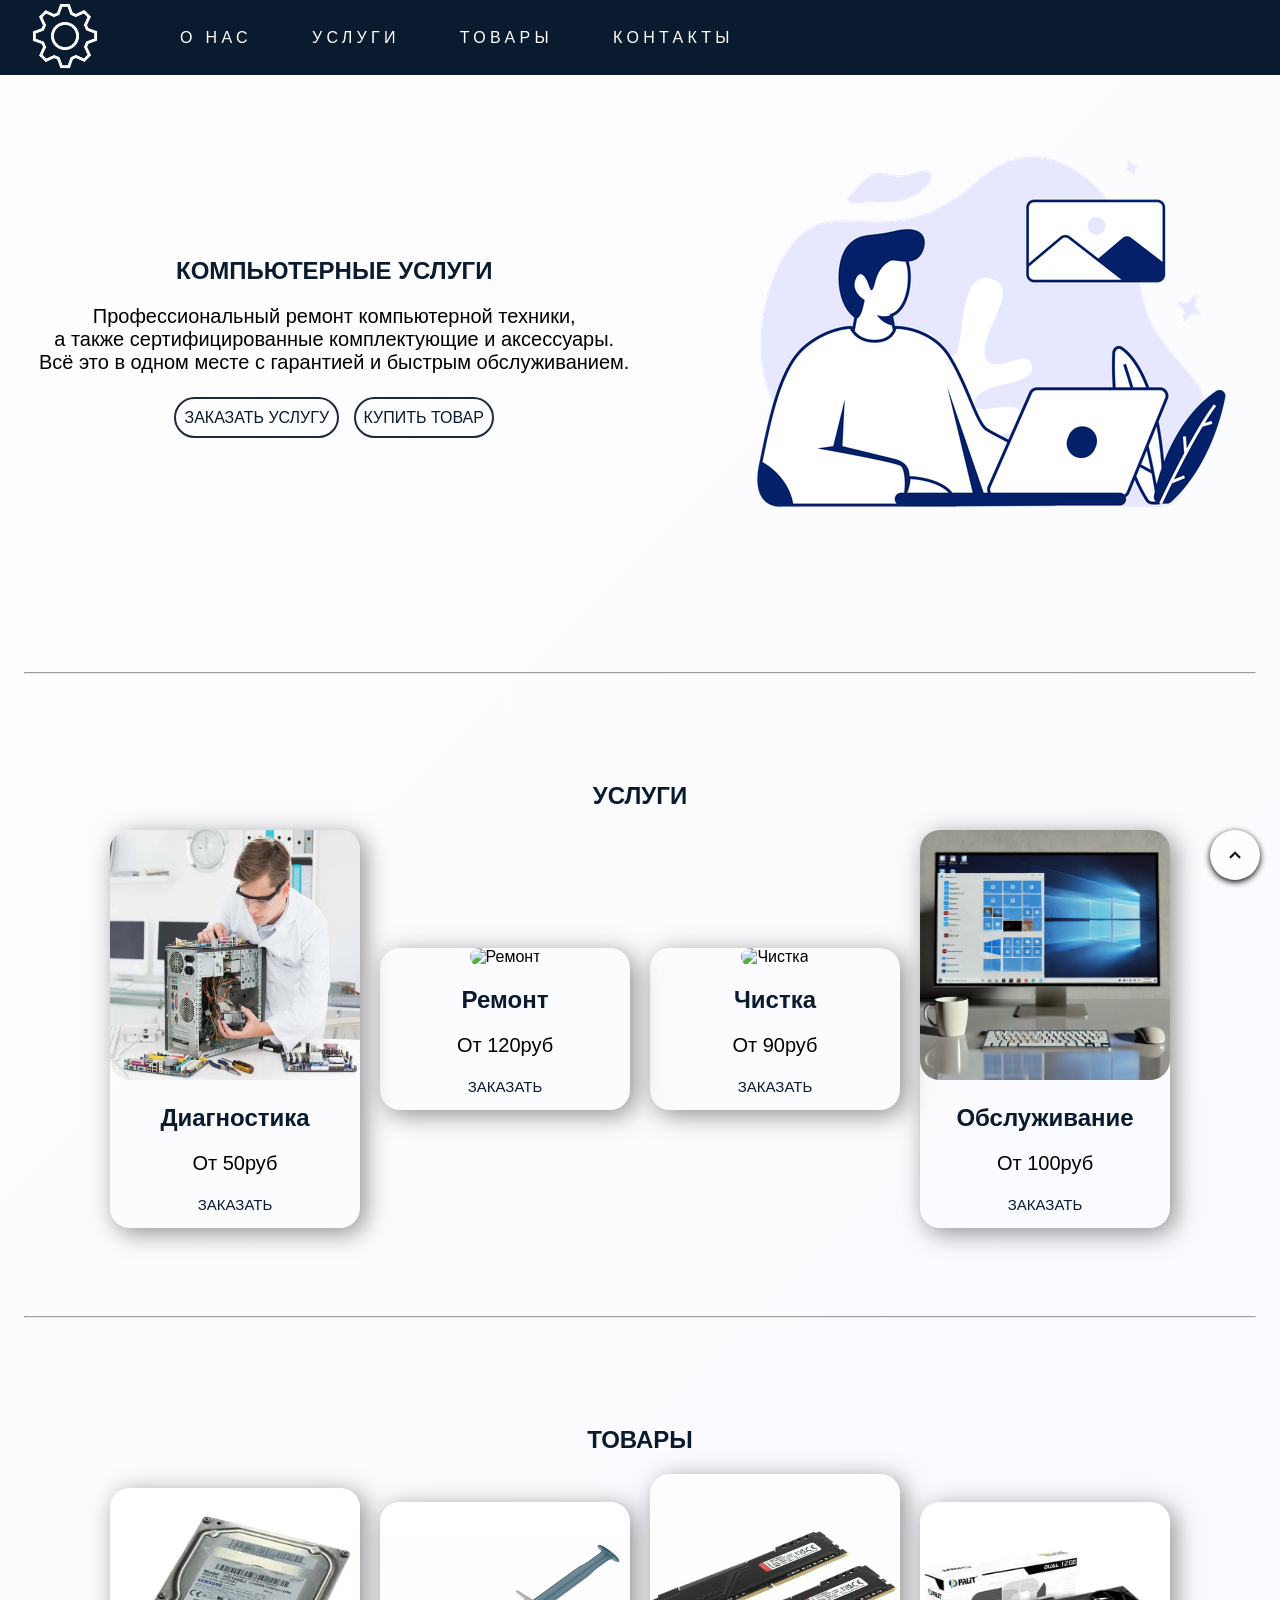
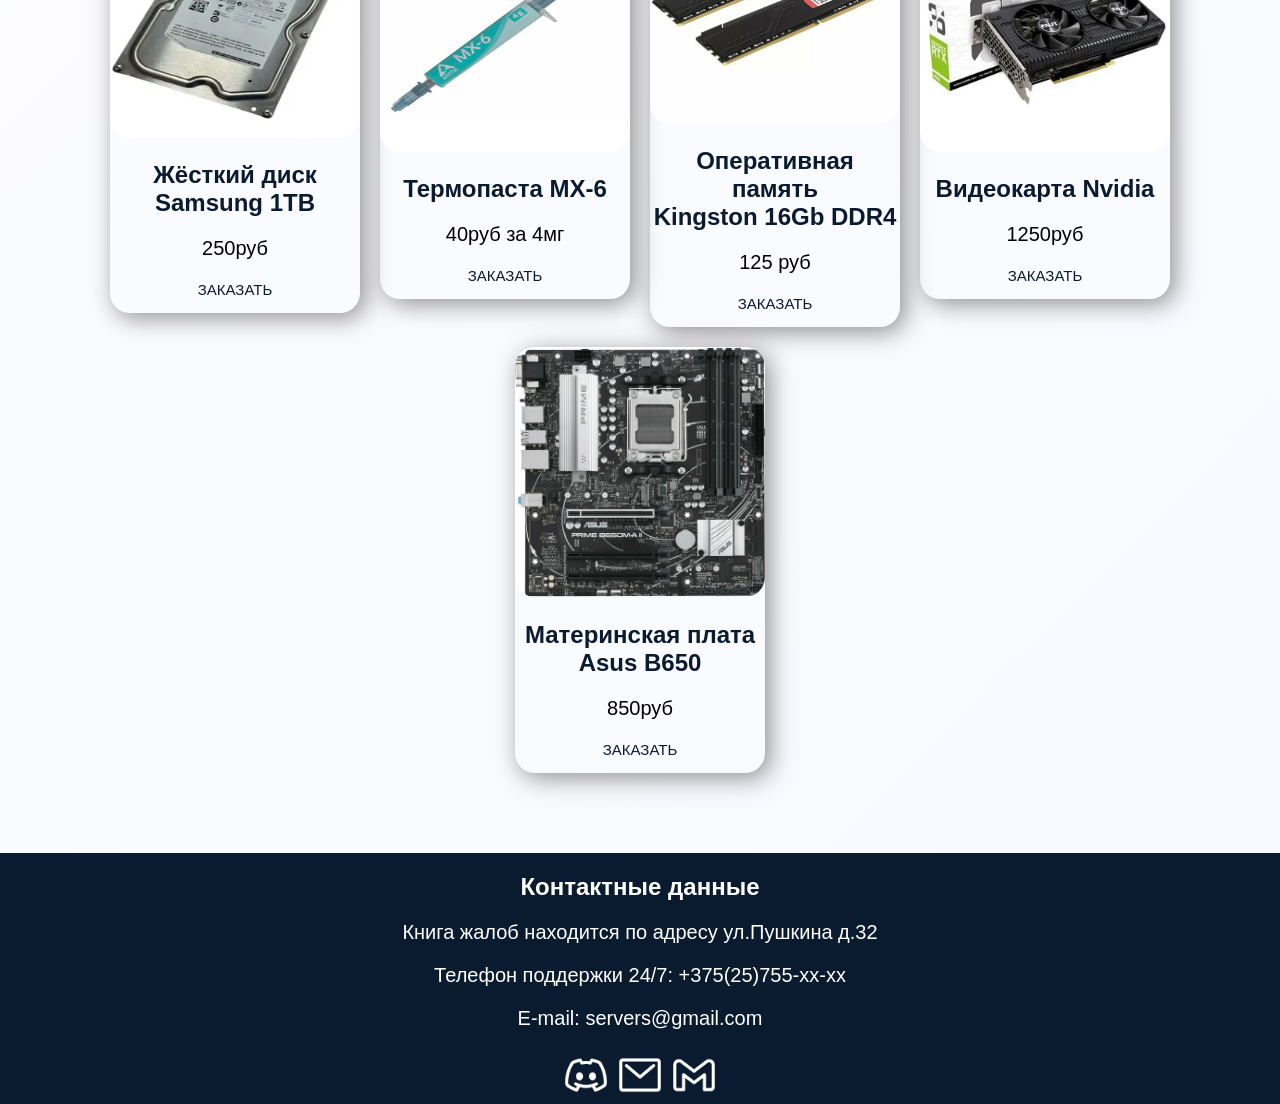
==== index.html @ 9a694963 "indesx" ====
<!DOCTYPE html>
<html lang="en">
<head>
    <meta charset="UTF-8">
    <meta name="viewport" content="width=, initial-scale=1.0">
    <title>Document</title>
    <link rel="stylesheet" href="css/test1.css">
</head>
<body>
   <header>
    <div class="logo">
        <a href="">
            <img src="img/gear.png" alt="Лого" width="70" height="70">
        </a>
    </div>

    <input type="checkbox" id="menu-toggle">

    <label for="menu-toggle" class="burger">
        <span></span>
        <span></span>
        <span></span>
    </label>

    <nav class="menu">
        <ul>
            <li><a href="#About">О нас</a></li>
            <li><a href="#Services">Услуги</a></li>
            <li><a href="#Products">Товары</a></li>
            <li><a href="#Contacts">Контакты</a></li>
        </ul>
    </nav>
    </header>

    <div id="top"></div>
    
    <main class="wid">
        <section id="About">
            <div class="container">
                <div class="container-about">
                    <div class="about">
                        <h1>Компьютерные услуги</h1>
                        <p>Профессиональный ремонт компьютерной техники, <br> а также сертифицированные комплектующие и аксессуары. <br> Всё это в одном месте с гарантией и быстрым обслуживанием.</p>
                        <a href="#Services"> Заказать услугу</a>
                        <a href="#Products"> Купить товар</a>
                    </div>
                    <div class="about-img">
                        <img src="img/man-working-on-laptop.png" alt="Знакомство">
                    </div>
                </div>
            </div>
        </section>

        <div id="show-button" class="trigger"></div>
    
           <!-- Индикатор прокрутки -->
        <div class="scroll-indicator" id="scrollIndicator"></div>

        <hr>

        <section id="Services">
            <div class="container">
                <h1>Услуги</h1>

                    <div class="card">
                    <div class="card-ysl">
                        <img src="img/diag.webp" alt="Диагностика">   
                        <h2>Диагностика</h2>
                        <p class="">От 50руб</p>
                        <button><a href="">Заказать</a></button>
                    </div> 

                    <div class="card-ysl">
                        <img src="img/repair.jpg" alt="Ремонт">
                        <h2>Ремонт</h2>
                        <p class="">От 120руб</p>
                        <button><a href="">Заказать</a></button>
                    </div>  

                    <div class="card-ysl">
                        <img src="img/clean.jpg" alt="Чистка"> 
                         <h2>Чистка</h2>
                         <p class="">От 90руб</p>
                        <button><a href="">Заказать</a></button>
                    </div>    

                     <div class="card-ysl">
                        <img src="img/wind.webp" alt="Чистка"> 
                         <h2>Обслуживание</h2>
                         <p class="">От 100руб</p>
                        <button><a href="">Заказать</a></button>
                    </div>   

                </div>   
            </div>
        </section>

        <div id="trigger-point"></div>

        <hr>

        <section id="Products">
            <div class="container">
                <h1>Товары</h1>

                    <div class="card">
                       <div class="card-tov">
                        <img src="img/disk.webp" alt="Жёсткий диск">
                        <h2>Жёсткий диск <br> Samsung 1TB</h2>
                        <p>250руб</p>
                        <button><a href="">Заказать</a></button>
                    </div>

                    <div class="card-tov">
                        <img src="img/past.webp" alt="Термопаста">
                        <h2>Термопаста MX-6</h2>
                        <p>40руб за 4мг</p>
                        <button><a href="">Заказать</a></button>
                    </div>
                   
                    <div class="card-tov">
                        <img src="img/pam.webp" alt="Оперативная память">
                        <h2>Оперативная память <br> Kingston 16Gb DDR4</h2>
                        <p>125 руб </p>
                        <button><a href="">Заказать</a></button>
                    </div>
                 
                    <div class="card-tov">
                        <img src="img/videoo.webp" alt="Видеокарта">
                        <h2>Видеокарта Nvidia</h2>
                        <p>1250руб</p>
                        <button><a href="">Заказать</a></button>
                    </div>    
                    
                    <div class="card-tov">
                        <img src="img/asus.webp" alt="Материнская плата">
                        <h2>Материнская плата <br> Asus B650</h2>
                        <p>850руб</p>
                        <button><a href="">Заказать</a></button>
                    </div>       
                </div>        
            </div>
        </section>

    </main>
   
    <div class="to-top-btn">
        <a href="#top">
            <img src="img/row.png" alt="Arrow Up">
        </a>
    </div>

    
    <footer id="Contacts">
        <div class="container">

            <div> 
                <h2>Контактные данные</h2>
                <p>Книга жалоб находится по адресу ул.Пушкина д.32</p>
                <P>Телефон поддержки 24/7: +375(25)755-хх-хх</P>
                <p>E-mail: servers@gmail.com </p>
            </div>
        
            <div class="knop">
                <a href=""><img src="img/discord.png" alt=""></a>
                <a href=""><img src="img/mail.png" alt=""></a>
                <a href=""><img src="img/gmail.png" alt=""></a>
            </div>

        </div>   
    </footer>
    
</body>
</html>
---- css/test1.css ----
header {
    display: flex;
    top: 0;
    left: 0;
    flex-direction: row;
    position: fixed;
    width: 100%;
    height: 75px;
    align-items: center;
    background-color: #0A1A2F;
    z-index: 1000;
}

.menu {
  flex-grow: 1;
}

.menu ul {
    display: flex;
    gap: 20px;
    list-style: none;
    margin: 0;
}

.menu li {
  margin-right: 20px;
}

.menu li:last-child {
  margin-right: 0;
}

a {
 text-decoration: none;
 color: #0A1A2F;
}

.menu a {
    color: white;
    text-decoration: none;
}

#menu-toggle {
    display: none;
}

.burger {
    display: none;
    flex-direction: column;
    cursor: pointer;
    gap: 5px;
}

.burger span {
    width: 25px;
    height: 3px;
    background: white;
    display: block;
}

.logo {
  margin-right: 30px; 
  margin-left: 30px;
  
}

.logo img {
  transition: transform 1.3s ease;
}

.logo img:hover{
  transform: rotate(360deg);
}

.menu a,
.menu .active {
  display: block;
  padding: 8px 10px;
  text-transform: uppercase;
  letter-spacing: .27em;
}

.ul li {
  transition: all 0.3s ease; 
  list-style: none;
}

ul li:hover {
  background-color: #007bff8e;
  color: white;
  transform: scale(1.05);
  cursor: pointer;
  border-radius: 50px;
}

section{
  padding: 80px 0;
}

.about a,
.about .active{
  padding: 10px 8px;
  margin: 5px;
  border: 2px solid #1e293b;
  border-radius: 50px;
  text-transform: uppercase;
  width: 150px;
  height: auto;
}

.about p{
  padding-bottom: 15px;
}

.about a {
  transition: all 0.3s ease; 
  list-style: none;
}

.about a:hover {
  background-color: #414141;
  color: white;
  transform: scale(1.05);
  cursor: pointer;
  border-radius: 50px;
}

.about-img  img{
  width: 500px;
  height: 500px;
  border-radius: 50px;
  flex: 1;
  text-align: center;
  transition: transform 1.3s ease;
}

.about-img img:hover{
  transform: rotate(5deg); 
}

body { 
  background: linear-gradient(135deg, #fefefe 0%, #f8f9ff 100%);
  font-family: 'Segoe UI', Tahoma, Geneva, Verdana, sans-serif;
    margin: 0;
  padding: 0; 
}

.wid{
   max-width: 1480px;
  margin: 0 auto;
  padding: 0 24px;
  text-align: center; 
}

.container{
  max-width: 1480px;
  margin: 0 auto;
  padding: 0 15px;
  text-align: center;
} 

.container-about{
  display: flex;
  flex-wrap: wrap;
  align-items: center;
  justify-content: space-between;
}

.container h1{
  text-transform: uppercase;
}

.container p {
  font-size: 20px;
}

h1, h2{
 color: #0A1A2F;
}

img {
    max-width: 100%;
    height: auto;
}

.card {
  display: flex;
  flex-wrap: wrap; 
  align-items: center;
  gap: 20px;
  justify-content: center
}

.card img{
  width: 250px;
  height: 250px;
  border-radius: 20px;
}

.card-ysl{
  border-radius: 20px;
  box-shadow: 5px 5px 25px rgba(71, 71, 71, 0.596);
  height: auto;
  transition: all 0.3s ease; 
  list-style: none;
}

.card a{
  padding: 10px 8px;
  margin: 5px;
  margin-top: auto;
  border-radius: 50px;
  text-transform: uppercase;
  transition: all 0.3s ease; 
  width: 150px;
  height: auto;
}

.card-ysl:hover {
  transform: scale(1.05);
  cursor: pointer;
}

.card a:hover{
  background-color: #414141;
  color: white;
  transform: scale(1.05);
  cursor: pointer;
  border-radius: 50px;
}

.card-tov{
  border-radius: 20px;
  box-shadow: 5px 5px 25px rgba(71, 71, 71, 0.596);
  height: auto;
  transition: all 0.3s ease; 
  list-style: none;
}

.card-tov:hover {
  transform: scale(1.05);
  cursor: pointer;
}

.card-ysl,
.card-tov {
    width: 250px;
    text-align: center;
}

.to-top-btn a {
  position: fixed;
  bottom: 20px;
  right: 20px;
  width: 50px;
  height: 50px;
  background-color: #fefefe;
  border-radius: 50%;
  display: flex;
  justify-content: center;
  align-items: center;
  box-shadow: 0 2px 6px rgb(0, 0, 0);
  z-index: 1000;
}

.to-top-btn img {
  width: 24px;
  height: 24px;

}

.to-top-btn а:hover {
  width: 24px;
  height: 24px;
}

html {
  scroll-behavior: smooth;
  scroll-margin-top: 80px;
}

button{
  padding-bottom: 15px;
  border: none;     
  outline: none;     
  background: none;
  font-size: 15px;
}

footer{
  min-height: 100%;
  width: 100%;
  display: flex;
  flex-direction: row;
  position: static;
  align-items: center;
  background-color: #0A1A2F;
  color: white;
}

.footer_i{
  max-width: 1480px;
  display: flex;
  flex-direction:column;
  flex: 1;
  align-items: center;
}

footer h2 {
  color: white;
}

footer img {
  height: 50px;
  width: 50px;
}

.knop img {
  transition: all 0.3s ease; 
}

.knop img:hover {
  transform: scale(1.15);
  cursor: pointer;
}

@media (max-width: 768px) {

  .burger {
      display: flex;
  }

  .menu {
      position: absolute;
      top: 100%;
      right: 0;
      width: 100%;
      background: #222;

      max-height: 0;
      overflow: hidden;
      transition: 0.3s;
  }

  .menu ul {
      flex-direction: column;
      text-align: center;
      padding: 20px 0;
  }

  #menu-toggle:checked ~ .menu {
      max-height: 300px;
  }

}

@media (max-width: 1024px) {

  .burger {
      display: flex;
  }

  .menu {
      position: absolute;
      top: 100%;
      right: 0;
      width: 100%;
      background: #222;

      max-height: 0;
      overflow: hidden;
      transition: 0.3s;
  }

  .menu ul {
      flex-direction: column;
      text-align: center;
      padding: 20px 0;
  }

  #menu-toggle:checked ~ .menu {
      max-height: 300px;
  }

}

@media (max-width: 768px) {

  .container-about {
      flex-direction: column;
      text-align: center;
        
  }

  .about-img {
      margin-top: 20px;
  }

  .card-ysl,
  .card-tov {
      width: 100%;
      max-width: 300px;
  }

  
} 

@media (max-width: 1024px) {

  .container-about {
      flex-direction: column;
      text-align: center;
        
  }

  .about-img {
      margin-top: 20px;
  }

  .card-ysl,
  .card-tov {
      width: 100%;
      max-width: 300px;
  }
}
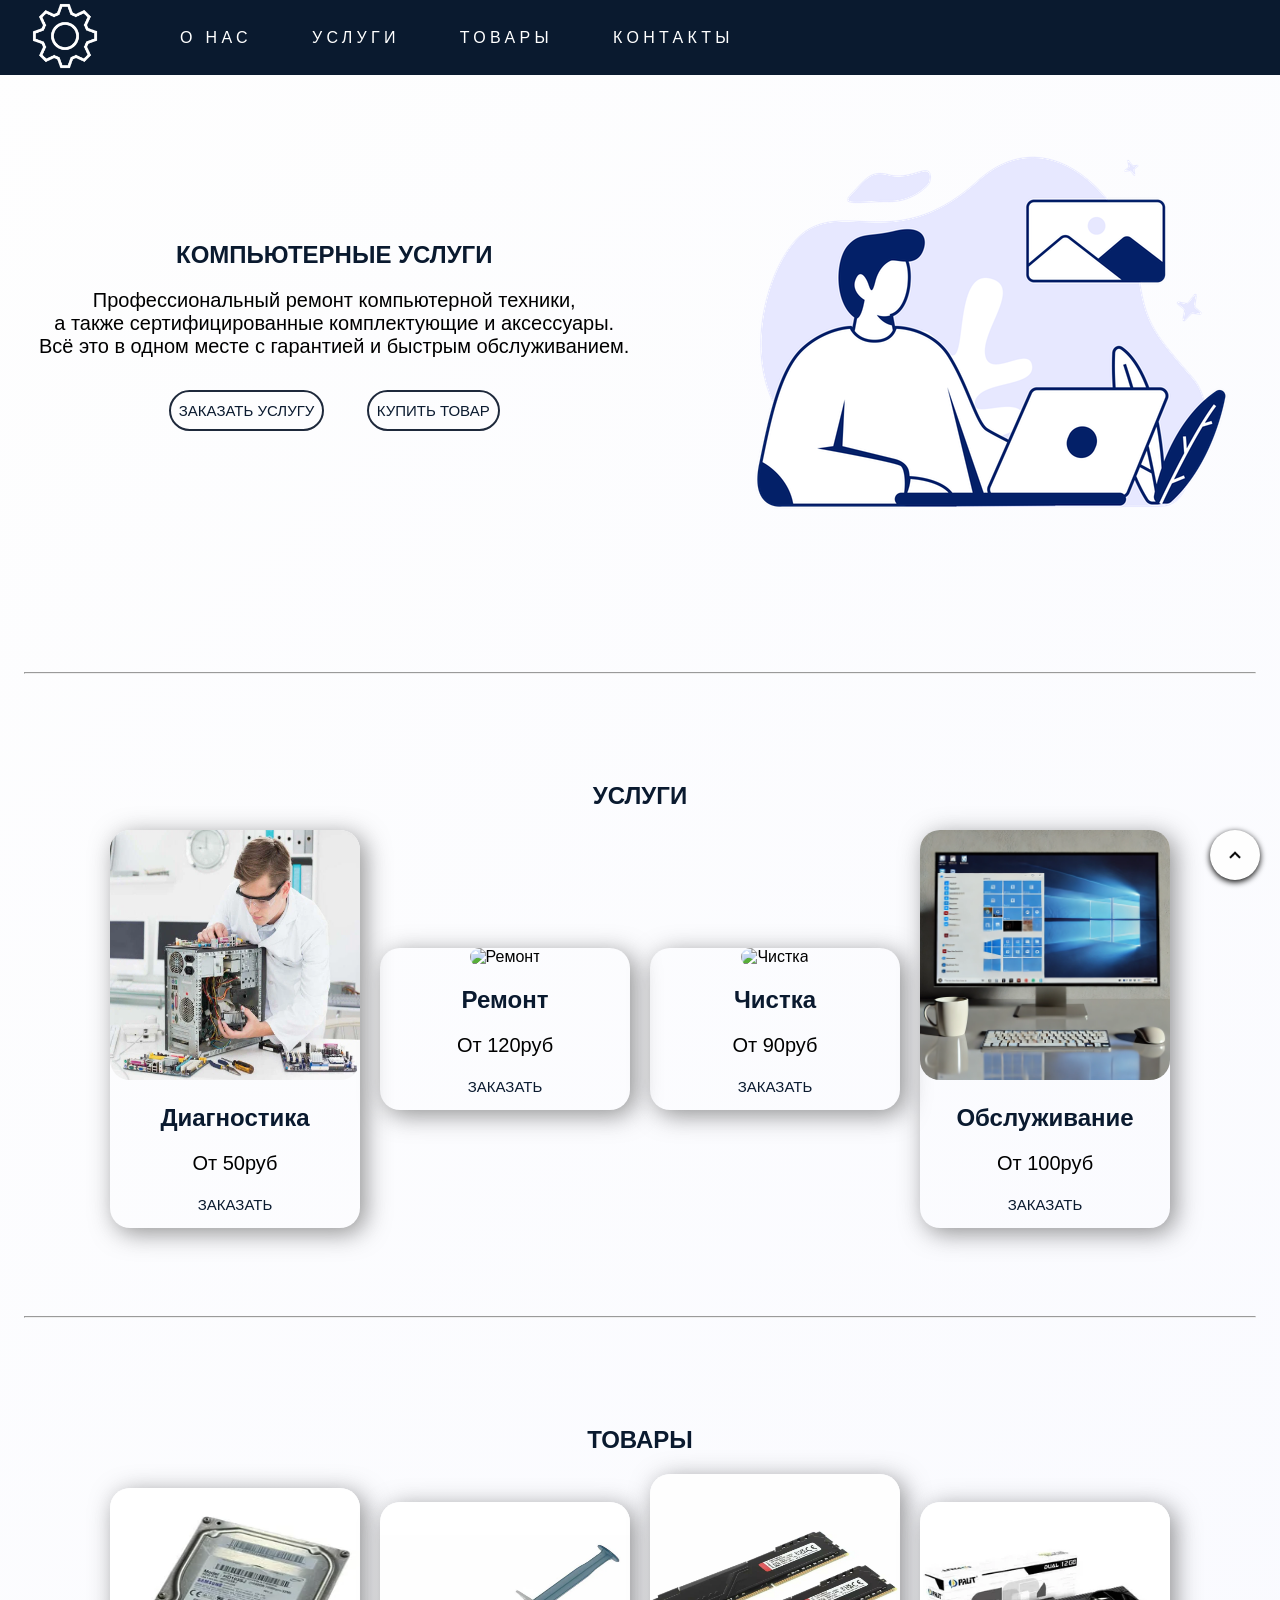
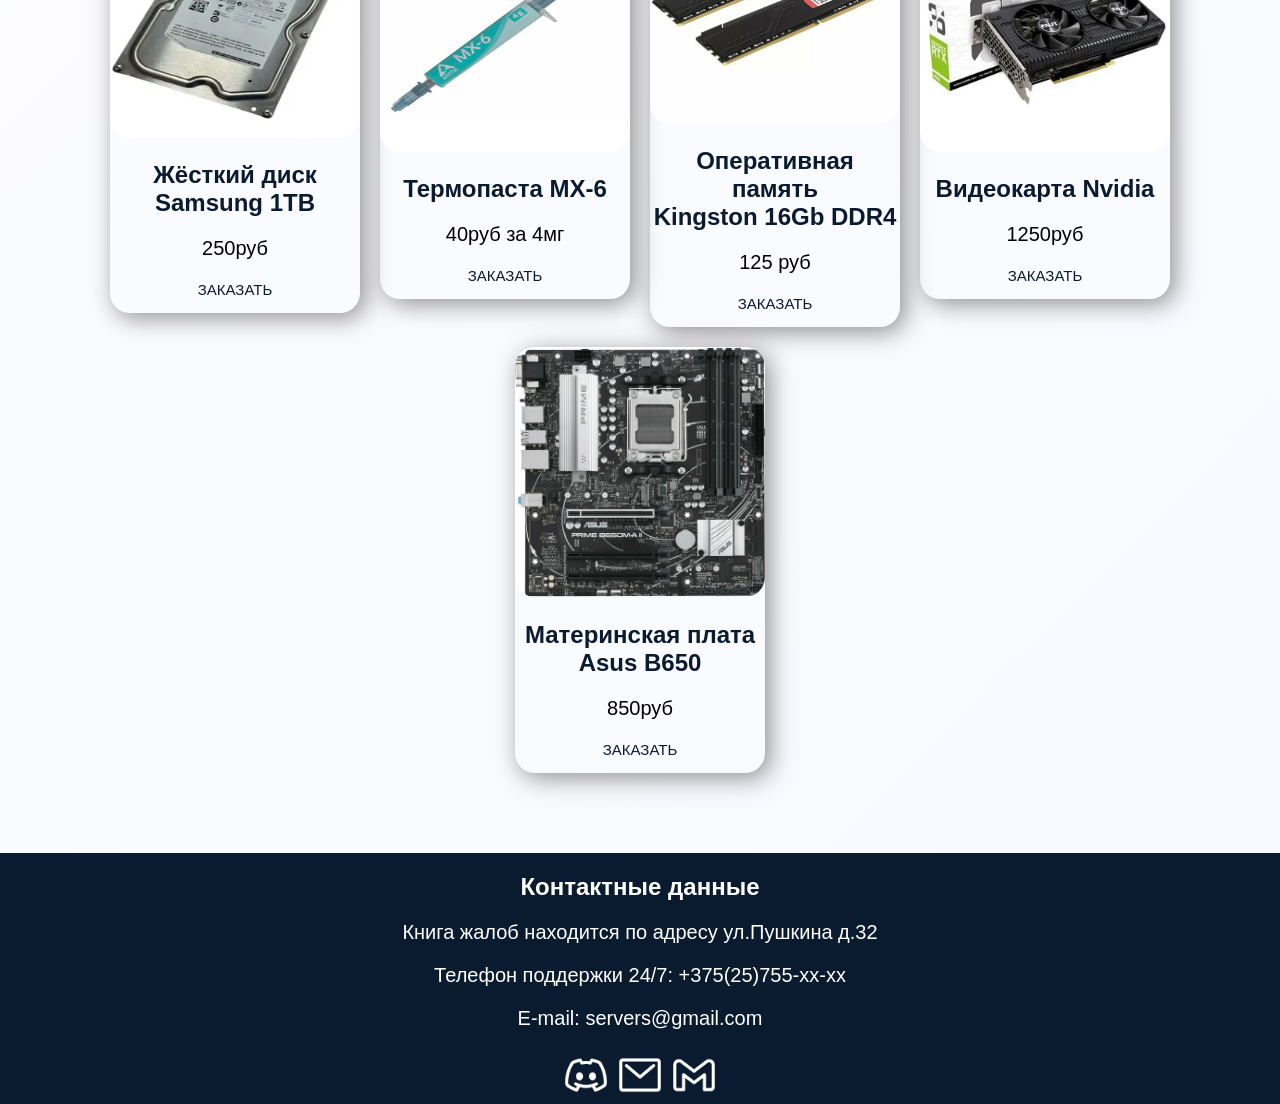
==== commit 6da6d811: "adaptaешщт" ====
--- a/index.html
+++ b/index.html
@@ -2,7 +2,7 @@
 <html lang="en">
 <head>
     <meta charset="UTF-8">
-    <meta name="viewport" content="width=, initial-scale=1.0">
+    <meta name="viewport" content="width=device-width, initial-scale=1.0">
     <title>Document</title>
     <link rel="stylesheet" href="css/test1.css">
 </head>
@@ -41,8 +41,8 @@
                     <div class="about">
                         <h1>Компьютерные услуги</h1>
                         <p>Профессиональный ремонт компьютерной техники, <br> а также сертифицированные комплектующие и аксессуары. <br> Всё это в одном месте с гарантией и быстрым обслуживанием.</p>
-                        <a href="#Services"> Заказать услугу</a>
-                        <a href="#Products"> Купить товар</a>
+                        <button><a href="#Services"> Заказать услугу</a></button>
+                        <button><a href="#Products"> Купить товар</a></button>
                     </div>
                     <div class="about-img">
                         <img src="img/man-working-on-laptop.png" alt="Знакомство">
--- a/css/test1.css
+++ b/css/test1.css
@@ -111,6 +111,10 @@
 .about p{
   padding-bottom: 15px;
 }
+
+.about button {
+  margin: 8px;
+} 
 
 .about a {
   transition: all 0.3s ease; 
@@ -298,14 +302,6 @@
   color: white;
 }
 
-.footer_i{
-  max-width: 1480px;
-  display: flex;
-  flex-direction:column;
-  flex: 1;
-  align-items: center;
-}
-
 footer h2 {
   color: white;
 }
@@ -323,6 +319,7 @@
   transform: scale(1.15);
   cursor: pointer;
 }
+
 
 @media (max-width: 768px) {
 
@@ -354,35 +351,7 @@
 
 }
 
-@media (max-width: 1024px) {
-
-  .burger {
-      display: flex;
-  }
-
-  .menu {
-      position: absolute;
-      top: 100%;
-      right: 0;
-      width: 100%;
-      background: #222;
-
-      max-height: 0;
-      overflow: hidden;
-      transition: 0.3s;
-  }
-
-  .menu ul {
-      flex-direction: column;
-      text-align: center;
-      padding: 20px 0;
-  }
-
-  #menu-toggle:checked ~ .menu {
-      max-height: 300px;
-  }
-
-}
+
 
 @media (max-width: 768px) {
 
@@ -394,6 +363,8 @@
 
   .about-img {
       margin-top: 20px;
+      width: auto;
+      height: auto;
   }
 
   .card-ysl,
@@ -402,24 +373,12 @@
       max-width: 300px;
   }
 
+    footer .container {
+    flex-direction: column;
+    text-align: center;
+    gap: 20px;
+  }
+
   
-} 
-
-@media (max-width: 1024px) {
-
-  .container-about {
-      flex-direction: column;
-      text-align: center;
-        
-  }
-
-  .about-img {
-      margin-top: 20px;
-  }
-
-  .card-ysl,
-  .card-tov {
-      width: 100%;
-      max-width: 300px;
-  }
-} + 
+}
